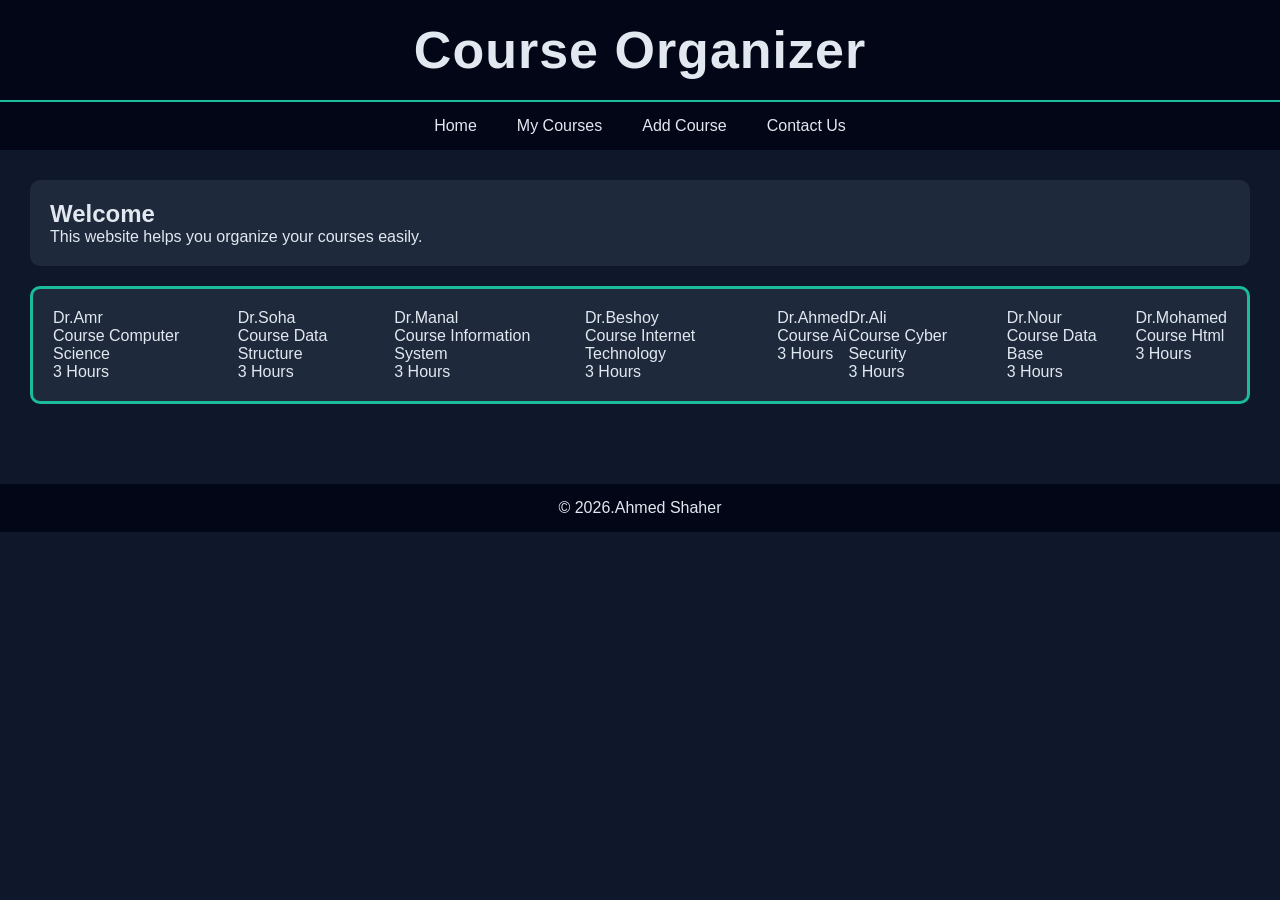
==== index.html @ 6e1fb863 "upload my files" ====
<!DOCTYPE html>
<html>

<head>
    <title>Home</title>
    <link rel="stylesheet" href="style.css">
</head>

<body>

    <header>
        <h1>Course Organizer</h1>
    </header>

    <nav>
        <a href="index.html">Home</a>
        <a href="courses.html">My Courses</a>
        <a href="add.html">Add Course</a>
        <a href="contact.html">Contact Us</a>
    </nav>

    <main>
        <section>
            <h2>Welcome </h2>
            <p>This website helps you organize your courses easily.</p>
        </section> 
        <section class="no">
        <div>Dr.Amr<p>Course Computer Science</p><p>3 Hours</p></div>
        <div>Dr.Soha<p>Course Data Structure</p><p>3 Hours</p></div>
        <div>Dr.Manal<p>Course Information System</p><p3>3 Hours</p></div>
        <div>Dr.Beshoy<p>Course Internet Technology</p><p>3 Hours</p></div>
        <div>Dr.Ahmed<p>Course Ai</p><p>3 Hours</p></div>
        <div>Dr.Ali<p>Course Cyber Security </p><p>3 Hours</p></div>
        <div>Dr.Nour<p>Course Data Base</p><p>3 Hours</p></div>
        <div>Dr.Mohamed<p>Course Html </p><p>3 Hours</p></div>
    </main>
  
    </section>

    <footer>
        <p>© 2026.Ahmed Shaher </p>
    </footer>

</body>

</html>
---- style.css ----
/* Reset */
* {
    margin: 0;
    padding: 0;
    box-sizing: border-box;
}

.no {
    display: flex;
    justify-content: space-between;
    border: #1abc9c solid;
    


}
.yes{
    display: flex;
    justify-content: space-between;
}


/* Body */
body {
    font-family: 'Poppins', sans-serif;
    background: #0f172a;
    color: #e2e8f0;
}

/* Header */
header {
    text-align: center;
    padding: 20px;
    background: #020617;
    font-size: 26px;
    letter-spacing: 1px;
    border-bottom: 2px solid #1abc9c;
}

/* Navbar */
nav {
    display: flex;
    justify-content: center;
    background: #020617;
}

nav a {
    color: #e2e8f0;
    padding: 15px 20px;
    text-decoration: none;
    transition: 0.3s;
    position: relative;
}

/* underline animation */
nav a::after {
    content: "";
    width: 0;
    height: 2px;
    background: #1abc9c;
    position: absolute;
    left: 0;
    bottom: 5px;
    transition: 0.3s;
}

nav a:hover::after {
    width: 100%;

}

/* Main */
main {
    padding: 30px;

}

/* Section */
section {
    background: #1e293b;
    padding: 20px;
    border-radius: 10px;
    margin-bottom: 20px;
}

/* Table */
table {
    width: 100%;
    border-collapse: collapse;
    margin-top: 20px;
    overflow: hidden;
    border-radius: 10px;
}

/* Header Table */
th {
    background: #1abc9c;
    color: black;
    padding: 15px;
}

/* Cells */
td {
    padding: 15px;
    text-align: center;
}

/* Row lines */
tr {
    border-bottom: 1px solid #334155;
}

/* Hover */
tr:hover {
    background: #1abc9c;
    color: black;
    transition: 0.3s;
}

/* Form */
form {
    max-width: 500px;
    margin: auto;
    background: #1e293b;
    padding: 20px;
    border-radius: 10px;
}

/* Inputs */
input,
textarea {
    width: 100%;
    padding: 10px;
    margin: 10px 0;
    border: none;
    border-radius: 5px;
}

/* Focus */
input:focus,
textarea:focus {
    outline: 2px solid #1abc9c;
}

/* Button */
button {
    width: 100%;
    padding: 12px;
    background: #1abc9c;
    border: none;
    color: black;
    font-weight: bold;
    border-radius: 5px;
    cursor: pointer;
    transition: 0.3s;
}

/* Button Hover */
button:hover {
    background: #22c55e;
    transform: scale(1.05);
}

/* Footer */
footer {
    text-align: center;
    padding: 15px;
    background: #020617;
    margin-top: 30px;
}



/* Responsive */
@media (max-width: 768px) {
    nav {
        flex-direction: column;
    }
}
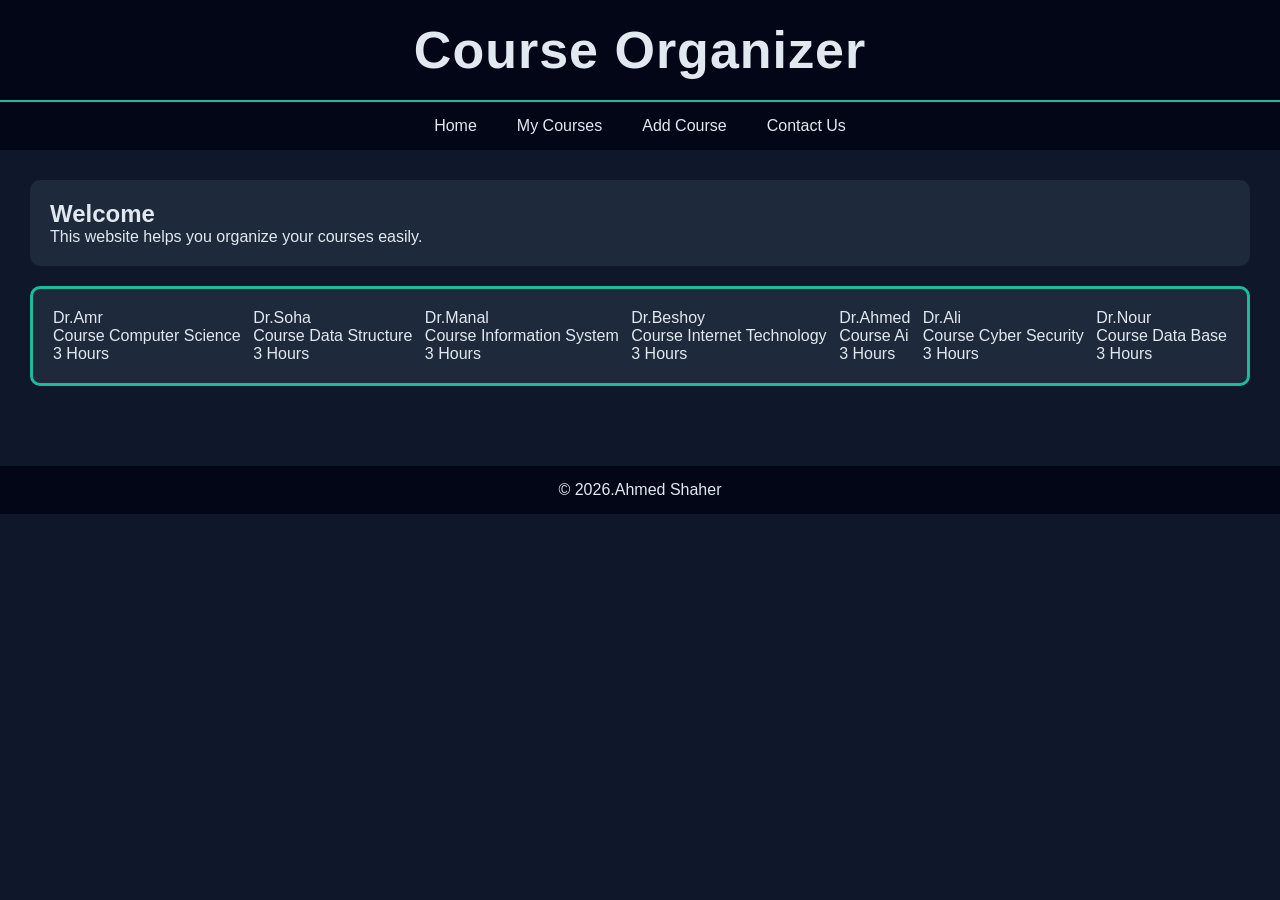
==== commit 69bfb13e: "Update index.html" ====
--- a/index.html
+++ b/index.html
@@ -32,7 +32,7 @@
         <div>Dr.Ahmed<p>Course Ai</p><p>3 Hours</p></div>
         <div>Dr.Ali<p>Course Cyber Security </p><p>3 Hours</p></div>
         <div>Dr.Nour<p>Course Data Base</p><p>3 Hours</p></div>
-        <div>Dr.Mohamed<p>Course Html </p><p>3 Hours</p></div>
+        
     </main>
   
     </section>
--- a/style.css
+++ b/style.css
@@ -71,6 +71,7 @@
 /* Main */
 main {
     padding: 30px;
+    flex-wrap: wrap;
 
 }
 
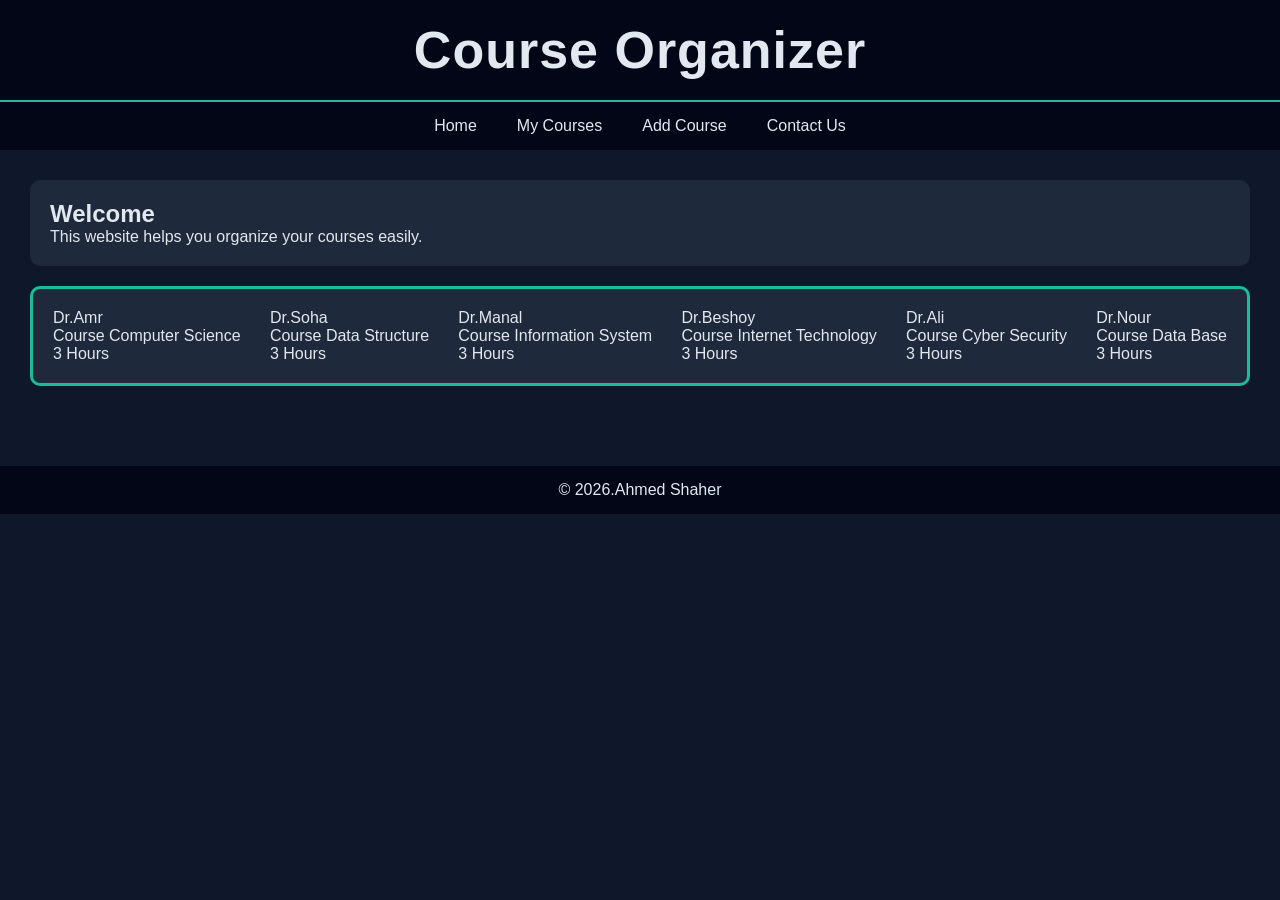
==== commit 5f6730a3: "Update index.html" ====
--- a/index.html
+++ b/index.html
@@ -29,7 +29,6 @@
         <div>Dr.Soha<p>Course Data Structure</p><p>3 Hours</p></div>
         <div>Dr.Manal<p>Course Information System</p><p3>3 Hours</p></div>
         <div>Dr.Beshoy<p>Course Internet Technology</p><p>3 Hours</p></div>
-        <div>Dr.Ahmed<p>Course Ai</p><p>3 Hours</p></div>
         <div>Dr.Ali<p>Course Cyber Security </p><p>3 Hours</p></div>
         <div>Dr.Nour<p>Course Data Base</p><p>3 Hours</p></div>
         
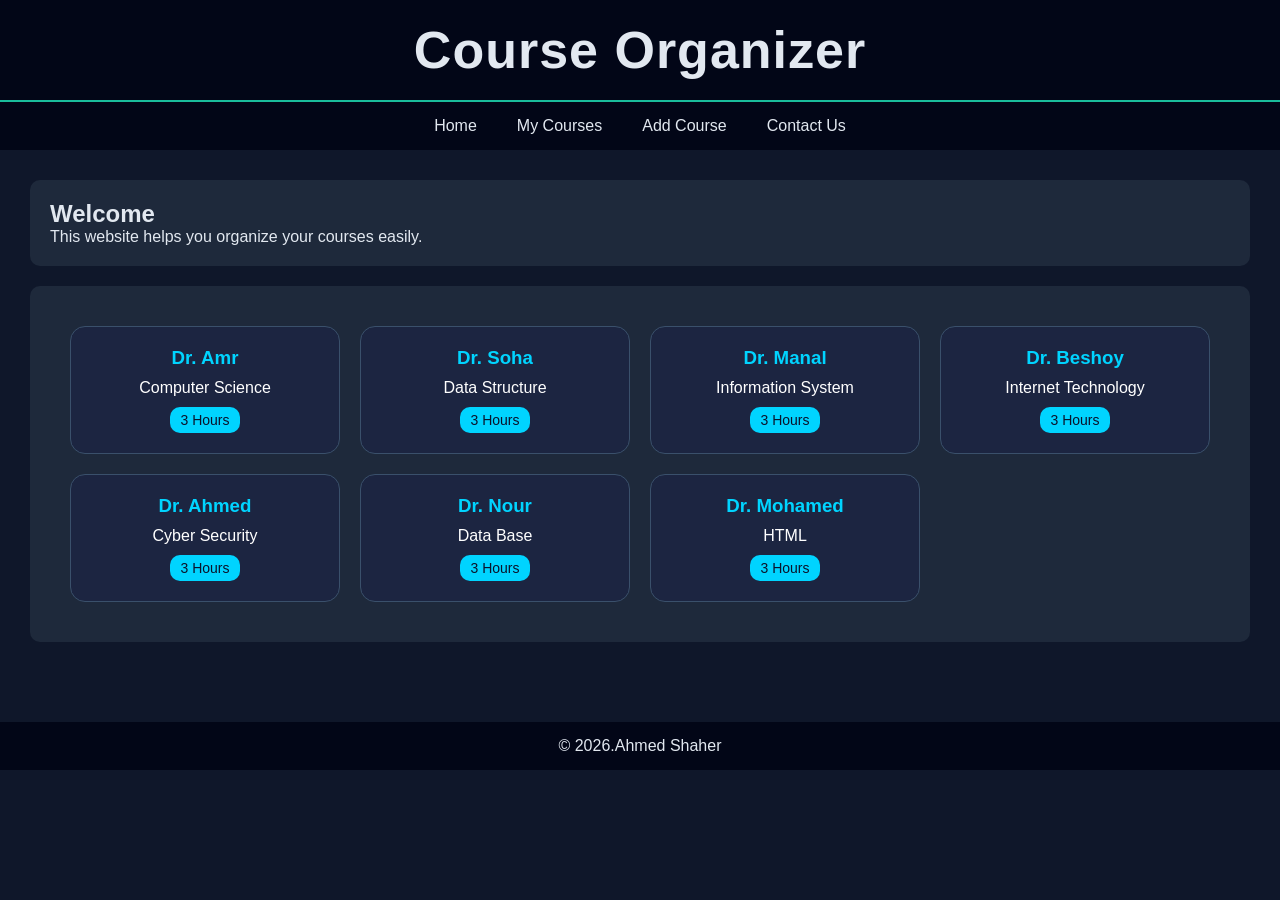
==== commit ebdce3ce: "update" ====
--- a/index.html
+++ b/index.html
@@ -24,13 +24,52 @@
             <h2>Welcome </h2>
             <p>This website helps you organize your courses easily.</p>
         </section> 
-        <section class="no">
-        <div>Dr.Amr<p>Course Computer Science</p><p>3 Hours</p></div>
-        <div>Dr.Soha<p>Course Data Structure</p><p>3 Hours</p></div>
-        <div>Dr.Manal<p>Course Information System</p><p3>3 Hours</p></div>
-        <div>Dr.Beshoy<p>Course Internet Technology</p><p>3 Hours</p></div>
-        <div>Dr.Ali<p>Course Cyber Security </p><p>3 Hours</p></div>
-        <div>Dr.Nour<p>Course Data Base</p><p>3 Hours</p></div>
+        <section>
+      <div class="courses-container">
+
+  <div class="card">
+    <h3>Dr. Amr</h3>
+    <p>Computer Science</p>
+    <span>3 Hours</span>
+  </div>
+
+  <div class="card">
+    <h3>Dr. Soha</h3>
+    <p>Data Structure</p>
+    <span>3 Hours</span>
+  </div>
+
+  <div class="card">
+    <h3>Dr. Manal</h3>
+    <p>Information System</p>
+    <span>3 Hours</span>
+  </div>
+
+  <div class="card">
+    <h3>Dr. Beshoy</h3>
+    <p>Internet Technology</p>
+    <span>3 Hours</span>
+  </div>
+
+  <div class="card">
+    <h3>Dr. Ahmed</h3>
+    <p>Cyber Security</p>
+    <span>3 Hours</span>
+  </div>
+
+  <div class="card">
+    <h3>Dr. Nour</h3>
+    <p>Data Base</p>
+    <span>3 Hours</span>
+  </div>
+
+  <div class="card">
+    <h3>Dr. Mohamed</h3>
+    <p>HTML</p>
+    <span>3 Hours</span>
+  </div>
+
+</div>
         
     </main>
   
--- a/style.css
+++ b/style.css
@@ -5,13 +5,78 @@
     box-sizing: border-box;
 }
 
-.no {
+/*.no {
     display: flex;
     justify-content: space-between;
     border: #1abc9c solid;
     
 
 
+}*/
+
+/* الكونتينر */
+.courses-container {
+  display: grid;
+  grid-template-columns: repeat(auto-fit, minmax(220px, 1fr));
+  gap: 20px;
+  padding: 20px;
+}
+
+/* الكارد */
+.card {
+  background: #1c2541;
+  border-radius: 15px;
+  padding: 20px;
+  text-align: center;
+  color: white;
+  transition: 0.3s ease;
+  border: 1px solid #3a506b;
+  position: relative;
+  overflow: hidden;
+}
+
+/* تأثير Hover */
+.card:hover {
+  transform: translateY(-10px) scale(1.03);
+  box-shadow: 0 0 20px #00d4ff;
+}
+
+/* عنوان */
+.card h3 {
+  color: #00d4ff;
+  margin-bottom: 10px;
+}
+
+/* المادة */
+.card p {
+  font-size: 16px;
+  margin-bottom: 10px;
+}
+
+/* الوقت */
+.card span {
+  display: inline-block;
+  background: #00d4ff;
+  color: #0b132b;
+  padding: 5px 10px;
+  border-radius: 10px;
+  font-size: 14px;
+}
+
+/* خط متحرك خفيف */
+.card::before {
+  content: "";
+  position: absolute;
+  width: 100%;
+  height: 3px;
+  background: linear-gradient(to right, transparent, #00d4ff, transparent);
+  top: 0;
+  left: -100%;
+  transition: 0.5s;
+}
+
+.card:hover::before {
+  left: 100%;
 }
 .yes{
     display: flex;
@@ -124,6 +189,7 @@
     background: #1e293b;
     padding: 20px;
     border-radius: 10px;
+    box-shadow: #020617 0px 10px 30px;
 }
 
 /* Inputs */
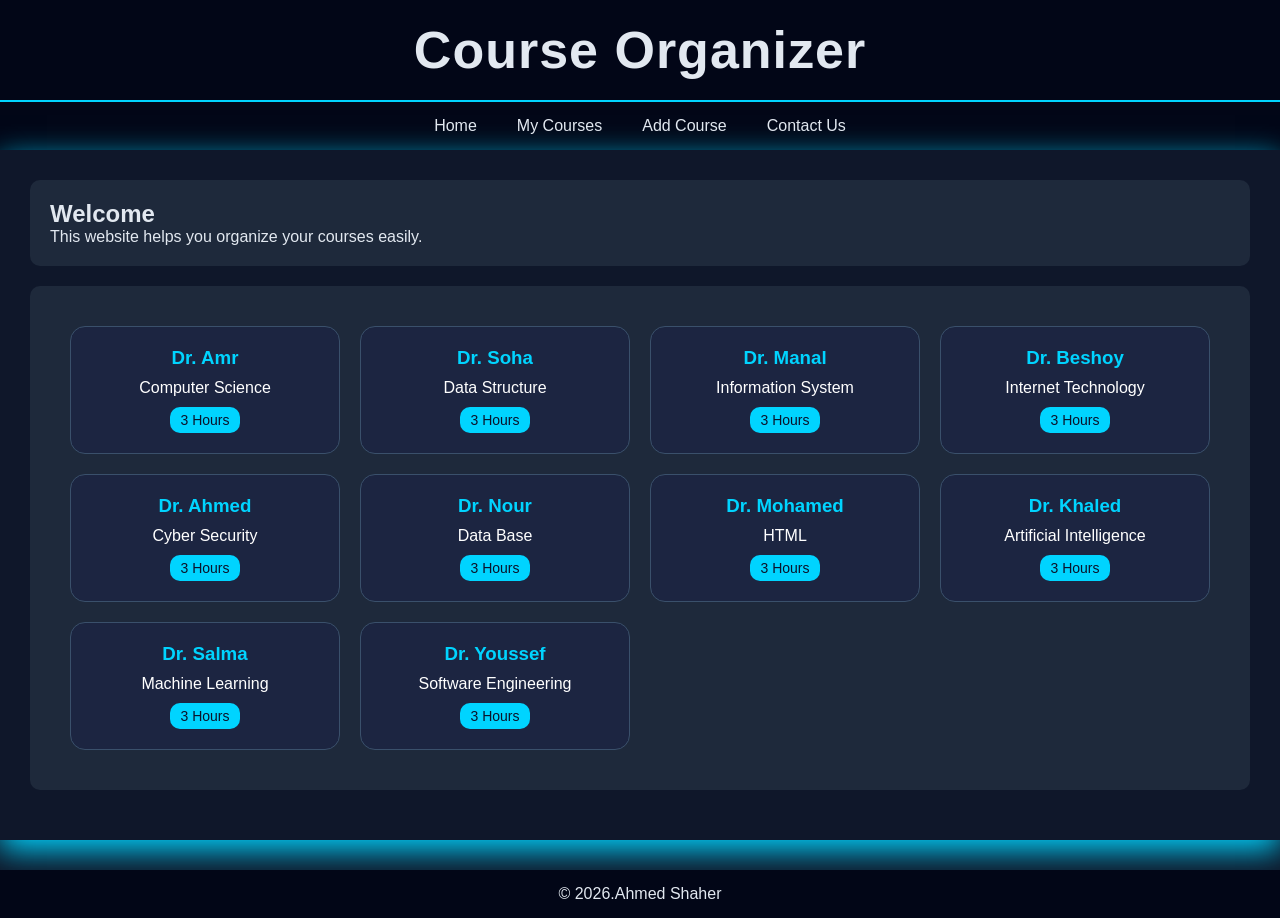
==== commit 176fdf0f: "Update index.html" ====
--- a/index.html
+++ b/index.html
@@ -23,56 +23,72 @@
         <section>
             <h2>Welcome </h2>
             <p>This website helps you organize your courses easily.</p>
-        </section> 
+        </section>
         <section>
-      <div class="courses-container">
+            <div class="courses-container">
 
-  <div class="card">
-    <h3>Dr. Amr</h3>
-    <p>Computer Science</p>
-    <span>3 Hours</span>
-  </div>
+                <div class="card">
+                    <h3>Dr. Amr</h3>
+                    <p>Computer Science</p>
+                    <span>3 Hours</span>
+                </div>
 
-  <div class="card">
-    <h3>Dr. Soha</h3>
-    <p>Data Structure</p>
-    <span>3 Hours</span>
-  </div>
+                <div class="card">
+                    <h3>Dr. Soha</h3>
+                    <p>Data Structure</p>
+                    <span>3 Hours</span>
+                </div>
 
-  <div class="card">
-    <h3>Dr. Manal</h3>
-    <p>Information System</p>
-    <span>3 Hours</span>
-  </div>
+                <div class="card">
+                    <h3>Dr. Manal</h3>
+                    <p>Information System</p>
+                    <span>3 Hours</span>
+                </div>
 
-  <div class="card">
-    <h3>Dr. Beshoy</h3>
-    <p>Internet Technology</p>
-    <span>3 Hours</span>
-  </div>
+                <div class="card">
+                    <h3>Dr. Beshoy</h3>
+                    <p>Internet Technology</p>
+                    <span>3 Hours</span>
+                </div>
 
-  <div class="card">
-    <h3>Dr. Ahmed</h3>
-    <p>Cyber Security</p>
-    <span>3 Hours</span>
-  </div>
+                <div class="card">
+                    <h3>Dr. Ahmed</h3>
+                    <p>Cyber Security</p>
+                    <span>3 Hours</span>
+                </div>
 
-  <div class="card">
-    <h3>Dr. Nour</h3>
-    <p>Data Base</p>
-    <span>3 Hours</span>
-  </div>
+                <div class="card">
+                    <h3>Dr. Nour</h3>
+                    <p>Data Base</p>
+                    <span>3 Hours</span>
+                </div>
 
-  <div class="card">
-    <h3>Dr. Mohamed</h3>
-    <p>HTML</p>
-    <span>3 Hours</span>
-  </div>
+                <div class="card">
+                    <h3>Dr. Mohamed</h3>
+                    <p>HTML</p>
+                    <span>3 Hours</span>
+                </div>
+                <div class="card">
+                    <h3>Dr. Khaled</h3>
+                    <p>Artificial Intelligence</p>
+                    <span>3 Hours</span>
+                </div>
 
-</div>
-        
+                <div class="card">
+                    <h3>Dr. Salma</h3>
+                    <p>Machine Learning</p>
+                    <span>3 Hours</span>
+                </div>
+
+                <div class="card">
+                    <h3>Dr. Youssef</h3>
+                    <p>Software Engineering</p>
+                    <span>3 Hours</span>
+                </div>
+            </div>
+
     </main>
-  
+
     </section>
 
     <footer>
--- a/style.css
+++ b/style.css
@@ -8,7 +8,7 @@
 /*.no {
     display: flex;
     justify-content: space-between;
-    border: #1abc9c solid;
+    border:  solid;
     
 
 
@@ -78,6 +78,7 @@
 .card:hover::before {
   left: 100%;
 }
+
 .yes{
     display: flex;
     justify-content: space-between;
@@ -98,7 +99,7 @@
     background: #020617;
     font-size: 26px;
     letter-spacing: 1px;
-    border-bottom: 2px solid #1abc9c;
+    border-bottom: 2px solid #00d4ff;
 }
 
 /* Navbar */
@@ -121,7 +122,7 @@
     content: "";
     width: 0;
     height: 2px;
-    background: #1abc9c;
+    background: #00d4ff;
     position: absolute;
     left: 0;
     bottom: 5px;
@@ -137,6 +138,8 @@
 main {
     padding: 30px;
     flex-wrap: wrap;
+    box-shadow: #00d4ff 0px 10px 30px;
+    font-family: "Space Grotesk", sans-serif;
 
 }
 
@@ -159,7 +162,7 @@
 
 /* Header Table */
 th {
-    background: #1abc9c;
+    background: #00d4ff;
     color: black;
     padding: 15px;
 }
@@ -177,7 +180,7 @@
 
 /* Hover */
 tr:hover {
-    background: #1abc9c;
+    background: #00d4ff;
     color: black;
     transition: 0.3s;
 }
@@ -190,6 +193,7 @@
     padding: 20px;
     border-radius: 10px;
     box-shadow: #020617 0px 10px 30px;
+     font-family: "Space Grotesk", sans-serif;
 }
 
 /* Inputs */
@@ -205,14 +209,17 @@
 /* Focus */
 input:focus,
 textarea:focus {
-    outline: 2px solid #1abc9c;
+    outline: 2px solid #00d4ff;
+}
+input::placeholder{
+    font-family: "Space Grotesk", sans-serif;
 }
 
 /* Button */
 button {
     width: 100%;
     padding: 12px;
-    background: #1abc9c;
+    background: #00d4ff;
     border: none;
     color: black;
     font-weight: bold;
@@ -223,7 +230,7 @@
 
 /* Button Hover */
 button:hover {
-    background: #22c55e;
+    background: blue;
     transform: scale(1.05);
 }
 
